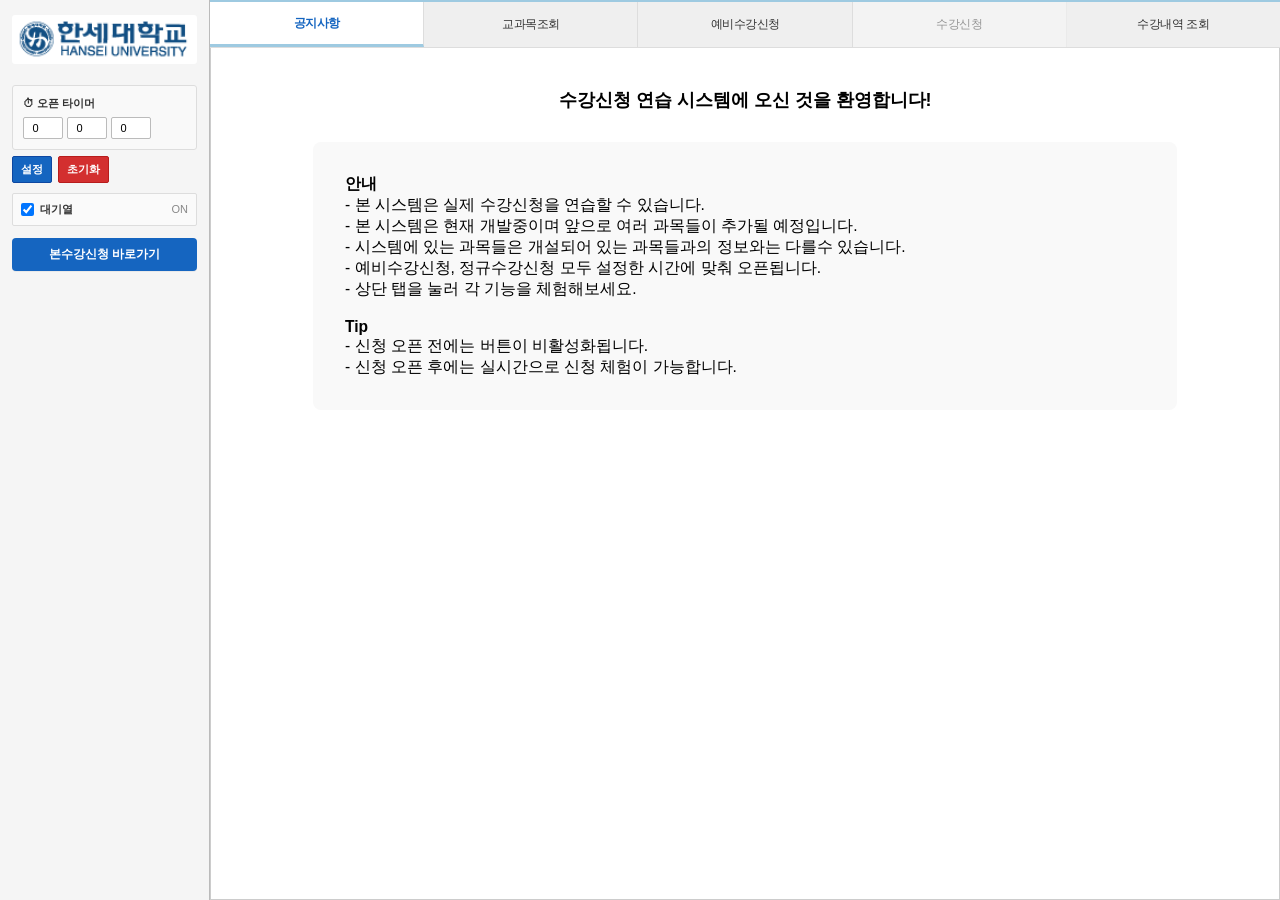
==== index.html @ 727c1c83 "modified:   css/history.css 	modified:   css/index.css 	modified:   index.html" ====
<!DOCTYPE html>
<html lang="ko">
<head>
  <meta charset="UTF-8">
  <title>한세대학교 수강신청 연습 메인</title>
  <link rel="stylesheet" href="./common/style.css">
  <link rel="stylesheet" href="./css/index.css">
  <script src="./common/jquery-1.8.3.js"></script>
  <script src="./js/index.js"></script>
</head>
<body style="margin:0; padding:0; background:#e8e8e8;">
  <div style="display:flex; width:100%; height:100vh; background:#e8e8e8;">
    <!-- 좌측 사이드바 -->
    <div class="side-col">
      <img src="common/logo.png" alt="한세대학교" style="margin-bottom:8px; width:100%; border-radius:3px;">
     
      <div id="timer-setup" class="timer-box">
        <b class="timer-title">⏱ 오픈 타이머</b>
        <div style="display:flex; gap:4px; align-items:center; width:100%;">
          <label for="timer-hour" class="sr">시</label> <input type="number" id="timer-hour" min="0" max="23" value="0" class="timer-input">
          <label for="timer-min" class="sr">분</label> <input type="number" id="timer-min" min="0" max="59" value="0" class="timer-input">
          <label for="timer-sec" class="sr">초</label> <input type="number" id="timer-sec" min="0" max="59" value="0" class="timer-input">
        </div>
      </div>
      <div class="timer-actions">
        <button id="set-timer-btn" class="btn-primary small">설정</button>
        <button id="reset-btn" class="btn-danger small">초기화</button>
        <span id="timer-status" class="timer-status"></span>
      </div>
      <div style="margin-top:10px; padding:8px; border:1px solid #ddd; background:#fafafa; border-radius:2px; font-size:11px;">
        <div style="display:flex; align-items:center; gap:6px;">
          <input type="checkbox" id="queue-toggle" style="vertical-align:middle; width:13px; height:13px; cursor:pointer;">
          <label for="queue-toggle" style="cursor:pointer; font-weight:600; margin:0;">대기열</label>
          <span id="queue-status" style="color:#888; margin-left:auto;"></span>
        </div>
      </div>

      <a class="sidebar-btn" href="http://sugangnew.hansei.ac.kr:8808/main.html?fake=Wed%20Feb%2026%202025%2019:41:52%20GMT+0900%20(%C7%D1%B1%B9%20%C7%A5%C1%D8%BD%C3)" target="_blank">본수강신청 바로가기</a>
    </div>

   
    <div style="flex:1; display:flex; flex-direction:column; height:100%; background:#e8e8e8;">
      <div class="nav">
        <button class="tab-btn active" data-page="notice">공지사항</button>
        <button class="tab-btn" data-page="subject">교과목조회</button>
        <button class="tab-btn" data-page="basket">예비수강신청</button>
        <button class="tab-btn" data-page="register">수강신청</button>
        <button class="tab-btn" data-page="history">수강내역 조회</button>
      </div>

      <div class="content-panel">
        <iframe id="main-frame" src="front/notice.html" style="width:100%; height:100%; border:none;"></iframe>
      </div>
    </div>
  </div>
</body>
</html>
---- common/style.css ----
body{ font-family: 돋움; font: 12px "Trebuchet MS", sans-serif;}
/*??? ????*/
table { font-family:"돋움","돋움체"; font-size:12px; color:#666666	; text-decoration: none; }
table.tableList { table-layout:fixed; border-top:2px #A6D9DC solid; border-bottom:1px #CFCFCF solid; }
table.tableList tr.even { background:#FFFFEA } /* CSS2 나 CSS3 에 even 은 없다 */
table.tableList tr:hover { background:#E3F2FF } /* 마우스 커서가 올려진 경우라서 모바일에선 무용. :focus 가 아님에 유의 */
table.tableList th, table.tableList td { padding:7px 3px 3px 3px; text-align:center; font-size:9pt; }
table.tableList th { border-right:1px #F3D7D7 solid; border-bottom:1px #CFCFCF solid; color:#000000; background:#FCEFEF; }
table.tableList th.end, table.tableList td.end { border-right:none }
table.tableList td { border-right:1px #F0F0F0 solid; border-bottom:1px #CFCFCF dotted; vertical-align:center; }
table.tableList td.dot { text-overflow:ellipsis; overflow:hidden; white-space:nowrap; }  /* 말줄임 */
table.tableList td.left { text-align:left; }
table.tableList td.right { text-align:right; }
table.tableList td img { vertical-align:middle; }


table.tableList2 { table-layout:fixed; border-top:2px #A6D9DC solid; border-bottom:1px #CFCFCF solid; }
table.tableList2 tr.even { background:#FFFFEA } /* CSS2 나 CSS3 에 even 은 없다 */
table.tableList2 tr:hover { background:#FCEFEF } /* 마우스 커서가 올려진 경우라서 모바일에선 무용. :focus 가 아님에 유의 */
table.tableList2 th, table.tableList2 td { padding:7px 3px 3px 3px; text-align:center; font-size:9pt; }
table.tableList2 th { border-right:1px #F3D7D7 solid; border-bottom:1px #CFCFCF solid; color:#000000; background:#E3F2FF; }
table.tableList2 th.end, table.tableList2 td.end { border-right:none }
table.tableList2 td { border-right:1px #F0F0F0 solid; border-bottom:1px #CFCFCF dotted; vertical-align:center; }
table.tableList2 td.dot { text-overflow:ellipsis; overflow:hidden; white-space:nowrap; }  /* 말줄임 */
table.tableList2 td.left { text-align:left; }
table.tableList2 td.right { text-align:right; }
table.tableList2 td img { vertical-align:middle; }

table.tableList3 { table-layout:fixed; border-top:1px #C0C0C0 solid; border-bottom:1px #C0C0C0 solid; border-left:1px #C0C0C0 solid; border-right:1px #C0C0C0 solid;}
table.tableList3 th, table.tableList3 td { padding:7px 3px 3px 3px; font-size:9pt; }
table.tableList3 th { border-right:1px #F3D7D7 solid; border-bottom:1px #CFCFCF solid; color:#000000; background:#E3F2FF; }
table.tableList3 th.end, table.tableList2 td.end { border-right:none }
table.tableList3 td { border-right:1px #F0F0F0 solid; border-bottom:1px #CFCFCF dotted; vertical-align:center; }
table.tableList3 td.dot { text-overflow:ellipsis; overflow:hidden; white-space:nowrap; }  /* 말줄임 */
table.tableList3 td.left { text-align:left; }
table.tableList3 td.right { text-align:right; }
table.tableList3 td img { vertical-align:middle; }

table.tableList4 { table-layout:fixed; border-top:2px #A6D9DC solid; border-bottom:1px #CFCFCF solid; }
table.tableList4 th, table.tableList4 td { padding:7px 3px 3px 3px; text-align:center; font-size:9pt; }
table.tableList4 th { border-right:1px #F3D7D7 solid; border-bottom:1px #CFCFCF solid; color:#000000; background:#E3F2FF; }
table.tableList4 th.end, table.tableList4 td.end { border-right:none }
table.tableList4 td { border-right:1px #F0F0F0 solid; border-bottom:1px #CFCFCF dotted; vertical-align:center; }
table.tableList4 td.dot { text-overflow:ellipsis; overflow:hidden; white-space:nowrap; }  /* 말줄임 */
table.tableList4 td.left { text-align:left; }
table.tableList4 td.right { text-align:right; }
table.tableList4 td img { vertical-align:middle; }

.demoHeaders { margin-top: 2em; }
.a{ background:#FCEFEF }
.b{ background:#FFFFFF }

.input_emi { border: 1px solid #ACA899; background-color:#FFFDF9;}

/* CSS3 BUTTON */

.btn {
	display: inline-block;
	background: url(/html/images/btn_bg.png) repeat-x 0px 0px;
	padding:5px 10px 6px 10px;
	font-weight:bold;
	text-shadow: 1px 1px 1px rgba(255,255,255,0.5);
	/*border:1px solid rgba(0,0,0,0.4);*/
	-moz-border-radius: 15px;
	-moz-box-shadow: 0px 0px 2px rgba(0,0,0,0.5);
	-webkit-border-radius: 15px;
	-webkit-box-shadow: 0px 0px 2px rgba(0,0,0,0.5);
}

.btn:hover {
	text-shadow: 1px 1px 1px rgba(0,0,0,0.5);
	cursor:pointer;
}

.btn2 {
	display: inline-block;
	background: url(/html/images/btn_bg.png) repeat-x 0px 0px;
	padding:2px 2px 2px 2px;
	font-weight:bold;
	text-shadow: 1px 1px 1px rgba(255,255,255,0.5);
	/*border:1px solid rgba(0,0,0,0.4);*/
	-moz-border-radius: 15px;
	-moz-box-shadow: 0px 0px 2px rgba(0,0,0,0.5);
	/*-webkit-border-radius: 15px;*/
	-webkit-box-shadow: 0px 0px 2px rgba(0,0,0,0.5);
}

.btn2:hover {
	text-shadow: 1px 1px 1px rgba(0,0,0,0.5);
	cursor:pointer;
}

/* COLOR VARIATIONS */

.blue		{background-color: #CCCCCC; color: #141414;}
.blue:hover	{background-color: #00c0ff; color: #ffffff;}
.on	{text-shadow: 1px 1px 1px rgba(0,0,0,0.5);
	 cursor:pointer;
	 background-color: #00c0ff; color: #ffffff;}
.on2	{text-shadow: 1px 1px 1px rgba(0,0,0,0.5);
	 cursor:pointer;
	 background-color: #ff004e; color: #ffffff;}

.green		{background-color: #CCCCCC; color: #141414;}
.green:hover{background-color: #8aff00; color: #ffffff;}

.red		{background-color: #CCCCCC; color: #141414;}
.red:hover	{background-color: #ff004e; color: #ffffff;}
.title	{text-shadow: 1px 1px 1px rgba(0,0,0,0.5);
	 cursor:pointer;
	 background-color: #ff004e; color: #ffffff;}
---- css/index.css ----
* { margin:0; padding:0; }
html, body { height:100%; width:100%; }
body { 
    background: #e8e8e8; 
    font-family: '돋움', Dotum, sans-serif; 
    font-size:12px; 
    color:#333;
}

/* 좌측 사이드바 스타일 */
.side-col { 
    background:#f5f5f5; 
    padding:15px 12px; 
    border-right:1px solid #bbb; 
    width:210px;
    height:100%;
    overflow-y:auto;
    box-sizing:border-box;
    flex-shrink:0;
}

/* 상단 네비게이션 탭 */
.nav { 
    display:flex; 
    gap:0; 
    width:100%; 
    height:45px;
    border-top:2px solid #9ecae1;
    border-bottom:1px solid #ddd;
    background:#f8f8f8;
    overflow:hidden;
    align-items:stretch;
}
.nav .tab-btn { 
    flex:1; 
    padding:0 12px; 
    border:none; 
    border-right:1px solid #ddd;
    background:#efefef; 
    color:#333; 
    font-weight:500; 
    cursor:pointer; 
    text-align:center; 
    font-size:12px;
    transition: all 0.15s ease;
    white-space:nowrap;
    overflow:hidden;
    text-overflow:ellipsis;
    display:flex;
    align-items:center;
    justify-content:center;
    letter-spacing:-0.5px;
}
.nav .tab-btn:last-child { border-right:none; }
.nav .tab-btn:hover { 
    background:#e0e0e0;
    color:#1565c0;
}
.nav .tab-btn.active { 
    background:#fff; 
    color:#1565c0; 
    border-bottom:3px solid #9ecae1;
    font-weight:600;
    box-shadow:inset 0 1px 0 rgba(255,255,255,0.5);
}

/* 메인 콘텐츠 래퍼 */
.main-content { 
    width:100%; 
    height:calc(100% - 45px); 
    display:flex; 
    flex-direction:column;
    background:#e8e8e8;
}

/* 컨텐츠 패널 */
.content-panel { 
    background:#fff; 
    border:1px solid #ccc;
    border-top:none;
    padding:0;
    flex:1;
    overflow:auto;
}

/* 타이머 박스 - 중성 색상 */
.timer-box { 
    margin-top:10px; 
    padding:10px; 
    border:1px solid #ddd; 
    border-radius:3px; 
    background:#f9f9f9; 
    display:flex; 
    align-items:center; 
    gap:6px; 
    max-width:100%;
    flex-wrap:wrap;
}
.timer-box .timer-title { 
    margin-right:4px; 
    color:#333; 
    font-weight:600; 
    font-size:11px; 
    white-space:normal;
    line-height:1.3;
    flex-basis:100%;
}
.timer-input { 
    width:30px; 
    padding:4px; 
    font-size:11px;
    border:1px solid #bbb;
    text-align:center;
    border-radius:2px;
}
.timer-actions { 
    margin-top:6px; 
    display:flex; 
    gap:6px; 
    align-items:center; 
    flex-wrap:wrap;
    width:100%;
}
.timer-status { 
    color:#888; 
    font-weight:500; 
    font-size:10px; 
    margin-left:auto;
}
.btn-primary.small { 
    background:#1565c0;
    color:#fff;
    border:1px solid #0d47a1;
    border-radius:2px;
    padding:5px 8px;
    font-size:11px;
    cursor:pointer;
    font-weight:600;
    transition: all 0.1s;
}
.btn-primary.small:hover { background:#1051a2; }

.btn-danger.small { 
    background:#d32f2f;
    color:#fff;
    border:1px solid #b71c1c;
    border-radius:2px;
    padding:5px 8px;
    font-size:11px;
    cursor:pointer;
    font-weight:600;
    transition: all 0.1s;
}
.btn-danger.small:hover { background:#c62828; }

/* 사이드바용 버튼 (본수강신청 바로가기) */
.sidebar-btn {
    display:block;
    width:100%;
    text-align:center;
    background:#1565c0;
    color:#fff;
    padding:8px 10px;
    border-radius:2px;
    text-decoration:none;
    font-weight:600;
    margin-top:10px;
    box-shadow:0 1px 3px rgba(0,0,0,0.1);
    box-sizing:border-box;
    font-size:12px;
    transition: all 0.1s;
}
.sidebar-btn:hover { 
    background:#1051a2;
    box-shadow:0 2px 5px rgba(0,0,0,0.15);
}

.sr { 
    position:absolute; 
    left:-9999px; 
    top:auto; 
    width:1px; 
    height:1px; 
    overflow:hidden; 
}

/* 반응형 설정 */
@media (max-width: 1000px) {
  .side-col { width:180px; padding:12px 10px; }
  .nav .tab-btn { font-size:11px; padding:0 8px; }
}
.btn-danger.small:hover { background:#c62828; }

/* 사이드바용 버튼 (본수강신청 바로가기) */
.sidebar-btn {
    display:inline-block;
    width:100%;
    text-align:center;
    background:#1565c0;
    color:#fff;
    padding:8px 10px;
    border-radius:4px;
    text-decoration:none;
    font-weight:700;
    margin-top:12px;
    box-shadow:0 1px 0 rgba(0,0,0,0.05);
    box-sizing:border-box;
}
.sidebar-btn:hover { background:#0f4a85; }

.sr { 
    position:absolute; 
    left:-9999px; 
    top:auto; 
    width:1px; 
    height:1px; 
    overflow:hidden; 
}

/* 반응형 설정 */
@media (max-width: 1000px) {
  .main-content { padding:12px; }
  .nav .tab-btn { font-size:11px; padding:8px 4px; }
  .content-panel { padding:12px; }
}
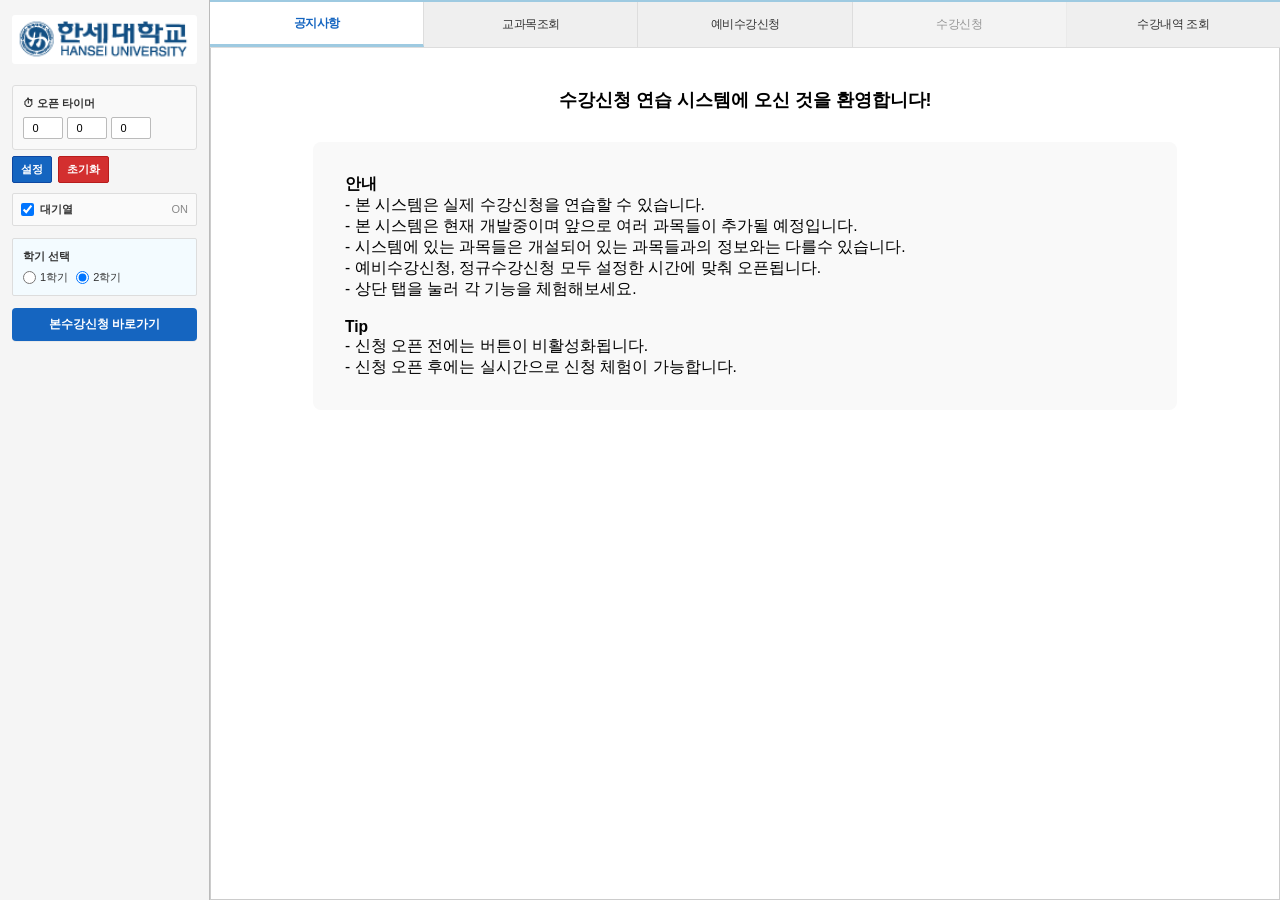
==== commit 23272060: "modified:   front/basket.html 	modified:   front/register.html 	modified:   index.html 	modified:   " ====
--- a/index.html
+++ b/index.html
@@ -35,7 +35,22 @@
         </div>
       </div>
 
-      <a class="sidebar-btn" href="http://sugangnew.hansei.ac.kr:8808/main.html?fake=Wed%20Feb%2026%202025%2019:41:52%20GMT+0900%20(%C7%D1%B1%B9%20%C7%A5%C1%D8%BD%C3)" target="_blank">본수강신청 바로가기</a>
+      <!-- 학기 선택 UI -->
+      <div style="margin-top:12px; padding:10px; border:1px solid #ddd; background:#f3fbff; border-radius:2px; font-size:11px;">
+        <div style="font-weight:600; margin-bottom:6px; color:#333;">학기 선택</div>
+        <div style="display:flex; gap:8px;">
+          <label style="display:flex; align-items:center; gap:4px; cursor:pointer;">
+            <input type="radio" id="semester-1" name="semester" value="1" style="cursor:pointer;">
+            <span>1학기</span>
+          </label>
+          <label style="display:flex; align-items:center; gap:4px; cursor:pointer;">
+            <input type="radio" id="semester-2" name="semester" value="2" style="cursor:pointer;" checked>
+            <span>2학기</span>
+          </label>
+        </div>
+      </div>
+
+      <a class="sidebar-btn" href="https://sugangnew.hansei.ac.kr:8808/main.html?fake=Tue%20Nov%2018%202025%2019:18:25%20GMT+0900%20(%C7%D1%B1%B9%20%C7%A5%C1%D8%BD%C3)" target="_blank">본수강신청 바로가기</a>
     </div>
 
    
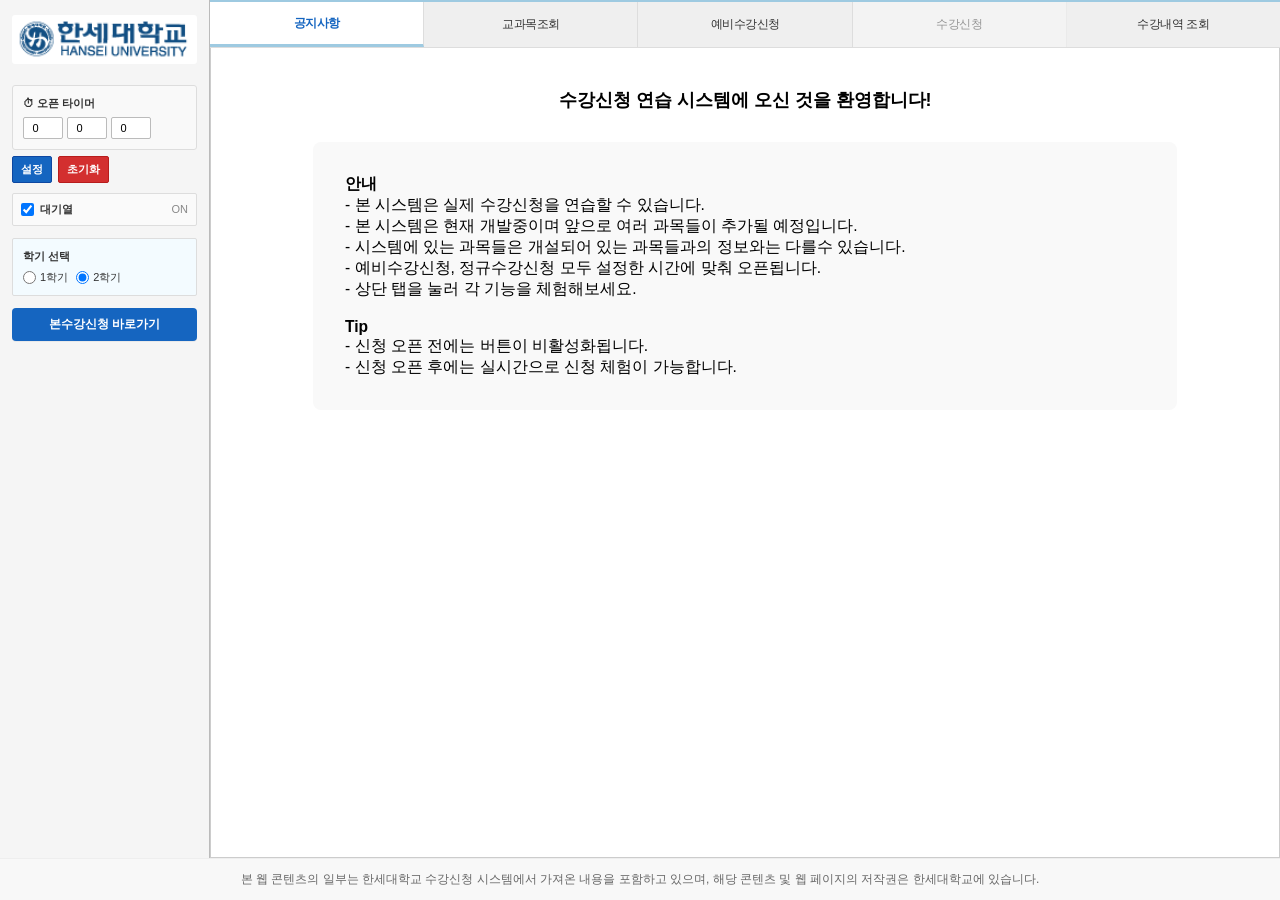
==== commit d909042e: "modified:   css/basket.css 	modified:   css/register.css 	modified:   front/basket.html 	modified:  " ====
--- a/index.html
+++ b/index.html
@@ -8,8 +8,8 @@
   <script src="./common/jquery-1.8.3.js"></script>
   <script src="./js/index.js"></script>
 </head>
-<body style="margin:0; padding:0; background:#e8e8e8;">
-  <div style="display:flex; width:100%; height:100vh; background:#e8e8e8;">
+<body style="margin:0; padding:0; background:#e8e8e8; display:flex; flex-direction:column; min-height:100vh;">
+  <div style="display:flex; width:100%; flex:1; background:#e8e8e8;">
     <!-- 좌측 사이드바 -->
     <div class="side-col">
       <img src="common/logo.png" alt="한세대학교" style="margin-bottom:8px; width:100%; border-radius:3px;">
@@ -68,5 +68,8 @@
       </div>
     </div>
   </div>
+  <footer style="padding:12px 8px; font-size:12px; color:#666; text-align:center; border-top:1px solid #eee; background:#f8f8f8;">
+    본 웹 콘텐츠의 일부는 한세대학교 수강신청 시스템에서 가져온 내용을 포함하고 있으며, 해당 콘텐츠 및 웹 페이지의 저작권은 한세대학교에 있습니다.
+  </footer>
 </body>
 </html>
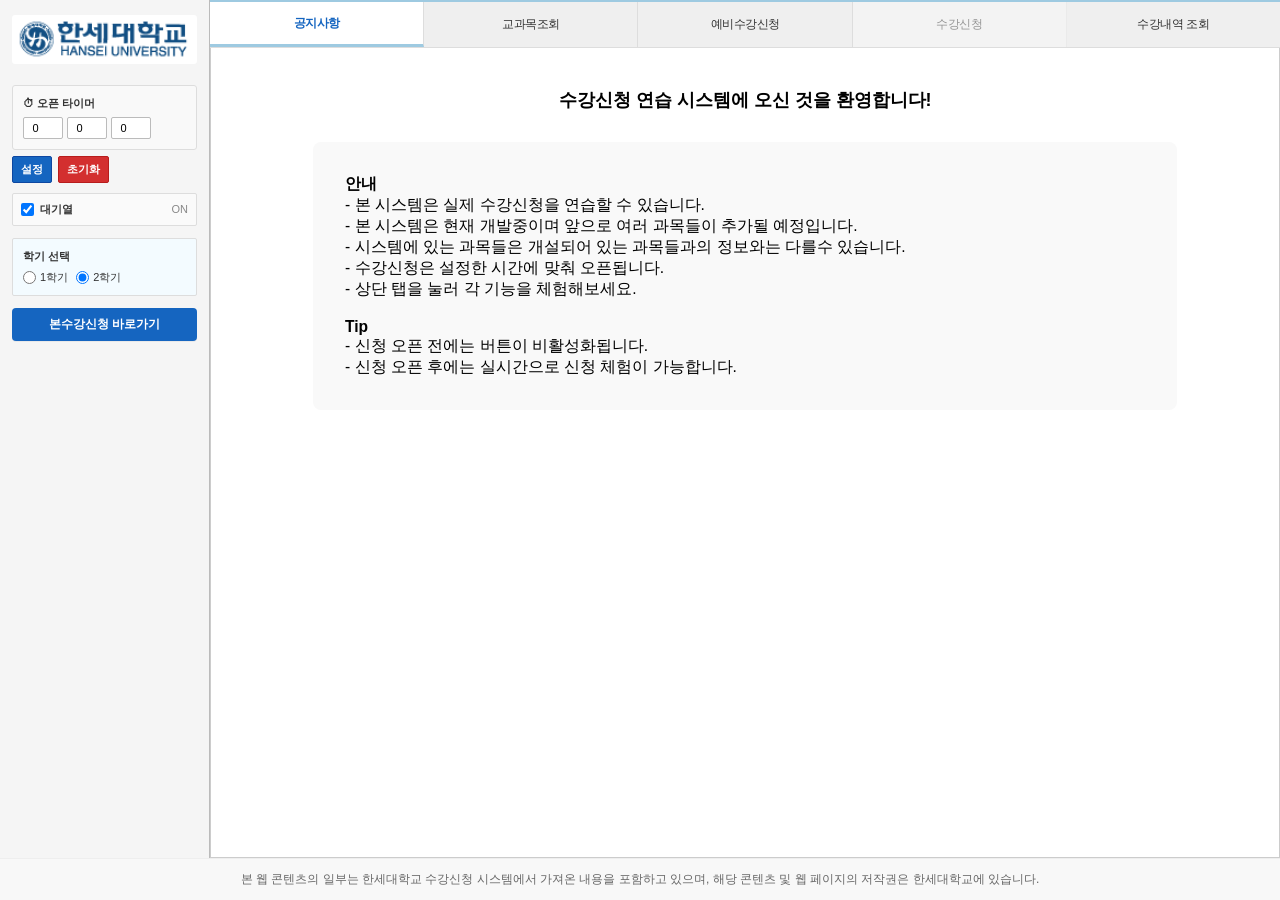
==== commit 7f6e84ae: "modified:   css/basket.css 	modified:   css/history.css 	modified:   css/index.css 	modified:   css/" ====
--- a/index.html
+++ b/index.html
@@ -10,7 +10,6 @@
 </head>
 <body style="margin:0; padding:0; background:#e8e8e8; display:flex; flex-direction:column; min-height:100vh;">
   <div style="display:flex; width:100%; flex:1; background:#e8e8e8;">
-    <!-- 좌측 사이드바 -->
     <div class="side-col">
       <img src="common/logo.png" alt="한세대학교" style="margin-bottom:8px; width:100%; border-radius:3px;">
      
@@ -35,7 +34,6 @@
         </div>
       </div>
 
-      <!-- 학기 선택 UI -->
       <div style="margin-top:12px; padding:10px; border:1px solid #ddd; background:#f3fbff; border-radius:2px; font-size:11px;">
         <div style="font-weight:600; margin-bottom:6px; color:#333;">학기 선택</div>
         <div style="display:flex; gap:8px;">
--- a/css/index.css
+++ b/css/index.css
@@ -153,7 +153,6 @@
 }
 .btn-danger.small:hover { background:#c62828; }
 
-/* 사이드바용 버튼 (본수강신청 바로가기) */
 .sidebar-btn {
     display:block;
     width:100%;
@@ -184,14 +183,12 @@
     overflow:hidden; 
 }
 
-/* 반응형 설정 */
 @media (max-width: 1000px) {
   .side-col { width:180px; padding:12px 10px; }
   .nav .tab-btn { font-size:11px; padding:0 8px; }
 }
 .btn-danger.small:hover { background:#c62828; }
 
-/* 사이드바용 버튼 (본수강신청 바로가기) */
 .sidebar-btn {
     display:inline-block;
     width:100%;
@@ -217,7 +214,6 @@
     overflow:hidden; 
 }
 
-/* 반응형 설정 */
 @media (max-width: 1000px) {
   .main-content { padding:12px; }
   .nav .tab-btn { font-size:11px; padding:8px 4px; }
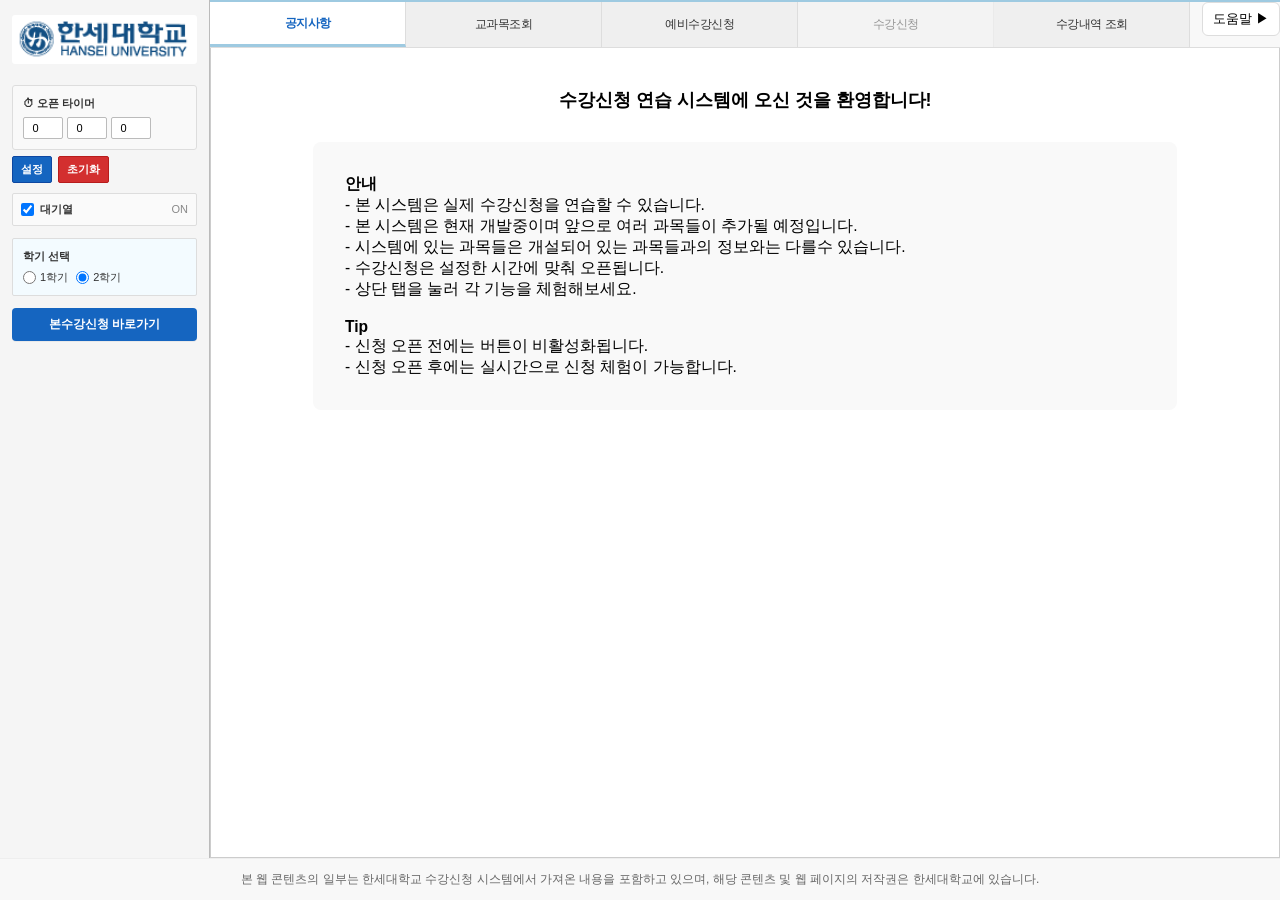
==== commit a108a570: "new file:   css/guide.css 	modified:   index.html 	new file:   js/guide.js" ====
--- a/index.html
+++ b/index.html
@@ -5,10 +5,18 @@
   <title>한세대학교 수강신청 연습 메인</title>
   <link rel="stylesheet" href="./common/style.css">
   <link rel="stylesheet" href="./css/index.css">
+  <link rel="stylesheet" href="./css/guide.css">
   <script src="./common/jquery-1.8.3.js"></script>
   <script src="./js/index.js"></script>
 </head>
 <body style="margin:0; padding:0; background:#e8e8e8; display:flex; flex-direction:column; min-height:100vh;">
+  <div id="timer-not-opened-modal" style="position:fixed;left:0;top:0;width:100vw;height:100vh;background:rgba(0,0,0,0.5);z-index:2000;display:none;align-items:center;justify-content:center;">
+    <div style="background:#fff;padding:40px 36px;border-radius:12px;box-shadow:0 4px 16px rgba(0,0,0,0.2);text-align:center;min-width:360px;">
+      <div style="font-size:1.4em;color:#d32f2f;font-weight:bold;margin-bottom:16px;">⏱ 수강신청 미개시</div>
+      <div style="font-size:1em;color:#333;margin-bottom:24px;line-height:1.6;">아직 수강신청이 열리지 않았습니다.<br>왼쪽 메뉴에서 <strong>타이머를 설정</strong>한 후<br>시간이 되면 접근해주세요.</div>
+      <button id="timer-modal-close-btn" style="height:40px;width:100%;background:#1976d2;color:#fff;border:none;border-radius:4px;cursor:pointer;font-size:1em;font-weight:bold;">확인</button>
+    </div>
+  </div>
   <div style="display:flex; width:100%; flex:1; background:#e8e8e8;">
     <div class="side-col">
       <img src="common/logo.png" alt="한세대학교" style="margin-bottom:8px; width:100%; border-radius:3px;">
@@ -59,6 +67,7 @@
         <button class="tab-btn" data-page="basket">예비수강신청</button>
         <button class="tab-btn" data-page="register">수강신청</button>
         <button class="tab-btn" data-page="history">수강내역 조회</button>
+        <button id="start-tour-btn" title="가이드 켜기" style="margin-left:12px;height:34px;padding:0 10px;background:#fff;border:1px solid #ddd;border-radius:6px;cursor:pointer;">도움말 ▶</button>
       </div>
 
       <div class="content-panel">
@@ -69,5 +78,6 @@
   <footer style="padding:12px 8px; font-size:12px; color:#666; text-align:center; border-top:1px solid #eee; background:#f8f8f8;">
     본 웹 콘텐츠의 일부는 한세대학교 수강신청 시스템에서 가져온 내용을 포함하고 있으며, 해당 콘텐츠 및 웹 페이지의 저작권은 한세대학교에 있습니다.
   </footer>
+  <script src="./js/guide.js"></script>
 </body>
 </html>
--- a/css/index.css
+++ b/css/index.css
@@ -64,6 +64,12 @@
     box-shadow:inset 0 1px 0 rgba(255,255,255,0.5);
 }
 
+/* Disabled-looking tab (still receives events so we can show modal) */
+.nav .tab-btn.disabled {
+    opacity: 0.5;
+    cursor: not-allowed;
+}
+
 /* 메인 콘텐츠 래퍼 */
 .main-content { 
     width:100%; 
--- a/css/guide.css
+++ b/css/guide.css
@@ -0,0 +1,40 @@
+/* guide.css - 간단한 투어/툴팁 스타일 */
+.guide-overlay {
+  position: fixed;
+  left: 0; top: 0; right: 0; bottom: 0;
+  background: rgba(0,0,0,0.45);
+  z-index: 3000;
+}
+.guide-tooltip {
+  position: absolute;
+  max-width: 360px;
+  background: #fff;
+  color: #222;
+  border-radius: 8px;
+  padding: 12px 14px;
+  box-shadow: 0 8px 30px rgba(0,0,0,0.25);
+  z-index: 3100;
+  font-size: 14px;
+  line-height: 1.4;
+}
+.guide-tooltip .title { font-weight:700; margin-bottom:6px; }
+.guide-tooltip .desc { color:#444; font-size:13px; }
+.guide-tooltip .actions { margin-top:10px; display:flex; gap:8px; justify-content:flex-end; }
+.guide-tooltip .btn { background:#1976d2; color:#fff; border:none; padding:6px 10px; border-radius:6px; cursor:pointer; font-weight:600; }
+.guide-tooltip .btn.secondary { background:#f1f1f1; color:#333; }
+.guide-highlight-ring {
+  position: absolute;
+  border-radius: 8px;
+  box-shadow: 0 0 0 4px rgba(25,118,210,0.15), 0 6px 18px rgba(25,118,210,0.18);
+  border: 1px solid rgba(25,118,210,0.9);
+  z-index: 3050;
+  pointer-events: none;
+}
+.guide-arrow {
+  width: 12px; height: 12px; transform: rotate(45deg); background:#fff; position:absolute; z-index:3101; box-shadow:0 2px 8px rgba(0,0,0,0.12);
+}
+
+/* small responsive adjustments */
+@media (max-width:720px) {
+  .guide-tooltip { max-width: 300px; font-size:13px; }
+}
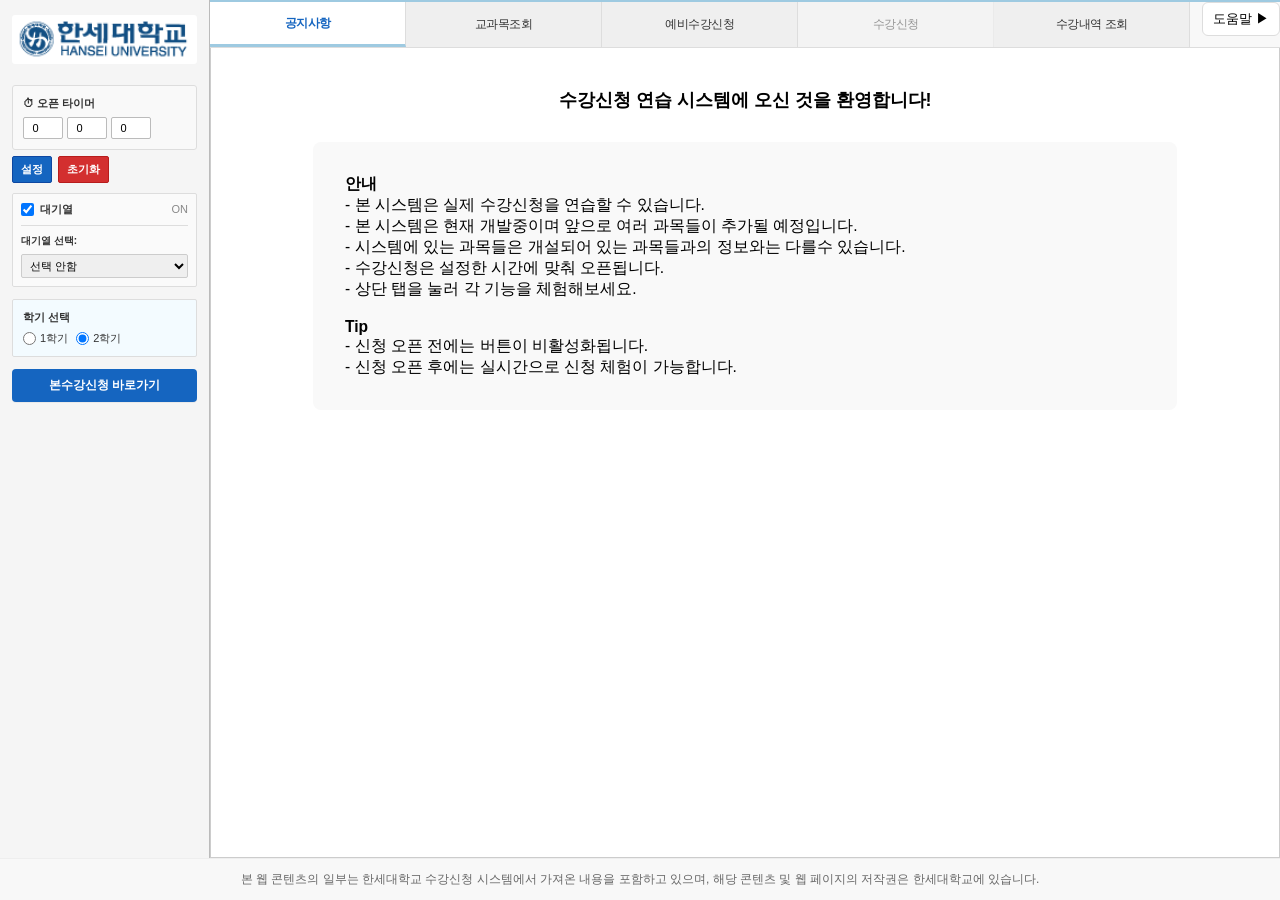
==== commit 7ddf4d6b: "modified:   css/guide.css 	modified:   index.html 	modified:   js/guide.js 	modified:   js/index.js" ====
--- a/index.html
+++ b/index.html
@@ -40,6 +40,17 @@
           <label for="queue-toggle" style="cursor:pointer; font-weight:600; margin:0;">대기열</label>
           <span id="queue-status" style="color:#888; margin-left:auto;"></span>
         </div>
+        <div id="queue-selector" style="display:none; margin-top:8px; padding-top:8px; border-top:1px solid #ddd;">
+          <div style="font-weight:600; color:#333; margin-bottom:6px; font-size:10px;">대기열 선택:</div>
+          <select id="queue-select" style="width:100%; padding:4px; border:1px solid #ccc; border-radius:2px; font-size:11px; cursor:pointer;">
+            <option value="">선택 안함</option>
+            <option value="1">1순위 - 매우 빠름</option>
+            <option value="2">2순위 - 빠름</option>
+            <option value="3">3순위 - 보통</option>
+            <option value="4">4순위 - 느림</option>
+            <option value="5">5순위 - 매우 느림</option>
+          </select>
+        </div>
       </div>
 
       <div style="margin-top:12px; padding:10px; border:1px solid #ddd; background:#f3fbff; border-radius:2px; font-size:11px;">
--- a/css/guide.css
+++ b/css/guide.css
@@ -1,40 +1,113 @@
-/* guide.css - 간단한 투어/툴팁 스타일 */
+/* guide.css - 네이버 스타일 투어/툴팁 */
 .guide-overlay {
   position: fixed;
   left: 0; top: 0; right: 0; bottom: 0;
-  background: rgba(0,0,0,0.45);
+  background: rgba(0,0,0,0.6);
   z-index: 3000;
 }
+
 .guide-tooltip {
   position: absolute;
-  max-width: 360px;
+  width: 360px;
   background: #fff;
   color: #222;
-  border-radius: 8px;
-  padding: 12px 14px;
-  box-shadow: 0 8px 30px rgba(0,0,0,0.25);
+  border-radius: 12px;
+  padding: 0;
+  box-shadow: 0 12px 48px rgba(0,0,0,0.35);
   z-index: 3100;
   font-size: 14px;
-  line-height: 1.4;
+  line-height: 1.5;
+  overflow: hidden;
 }
-.guide-tooltip .title { font-weight:700; margin-bottom:6px; }
-.guide-tooltip .desc { color:#444; font-size:13px; }
-.guide-tooltip .actions { margin-top:10px; display:flex; gap:8px; justify-content:flex-end; }
-.guide-tooltip .btn { background:#1976d2; color:#fff; border:none; padding:6px 10px; border-radius:6px; cursor:pointer; font-weight:600; }
-.guide-tooltip .btn.secondary { background:#f1f1f1; color:#333; }
+
+.guide-tooltip .title {
+  font-weight: 700;
+  font-size: 16px;
+  padding: 16px 18px;
+  background: #ff0066;
+  color: #fff;
+  margin: 0;
+  display: flex;
+  align-items: center;
+  gap: 8px;
+}
+
+.guide-tooltip .desc {
+  color: #333;
+  font-size: 14px;
+  padding: 16px 18px;
+  line-height: 1.6;
+}
+
+.guide-tooltip .actions {
+  margin-top: 0;
+  padding: 12px 18px;
+  display: flex;
+  gap: 8px;
+  justify-content: flex-end;
+  border-top: 1px solid #e5e5e5;
+  background: #f9f9f9;
+}
+
+.guide-tooltip .btn {
+  background: #1976d2;
+  color: #fff;
+  border: none;
+  padding: 8px 14px;
+  border-radius: 4px;
+  cursor: pointer;
+  font-weight: 600;
+  font-size: 13px;
+}
+
+.guide-tooltip .btn:hover {
+  background: #1565c0;
+}
+
+.guide-tooltip .btn.secondary {
+  background: #f1f1f1;
+  color: #333;
+  font-weight: 500;
+}
+
+.guide-tooltip .btn.secondary:hover {
+  background: #e8e8e8;
+}
+
 .guide-highlight-ring {
   position: absolute;
   border-radius: 8px;
-  box-shadow: 0 0 0 4px rgba(25,118,210,0.15), 0 6px 18px rgba(25,118,210,0.18);
-  border: 1px solid rgba(25,118,210,0.9);
+  box-shadow: 0 0 0 6px rgba(255, 0, 102, 0.2),
+              0 0 0 8px rgba(255, 0, 102, 0.15);
+  border: 2px solid #ff0066;
   z-index: 3050;
   pointer-events: none;
 }
+
 .guide-arrow {
-  width: 12px; height: 12px; transform: rotate(45deg); background:#fff; position:absolute; z-index:3101; box-shadow:0 2px 8px rgba(0,0,0,0.12);
+  width: 12px;
+  height: 12px;
+  transform: rotate(45deg);
+  background: #fff;
+  position: absolute;
+  z-index: 3101;
+  box-shadow: 0 2px 8px rgba(0,0,0,0.12);
 }
 
-/* small responsive adjustments */
-@media (max-width:720px) {
-  .guide-tooltip { max-width: 300px; font-size:13px; }
+@media (max-width: 720px) {
+  .guide-tooltip {
+    width: 310px;
+    font-size: 13px;
+  }
+  .guide-tooltip .title {
+    font-size: 15px;
+    padding: 14px 16px;
+  }
+  .guide-tooltip .desc {
+    padding: 14px 16px;
+    font-size: 13px;
+  }
+  .guide-tooltip .actions {
+    padding: 10px 16px;
+  }
 }
